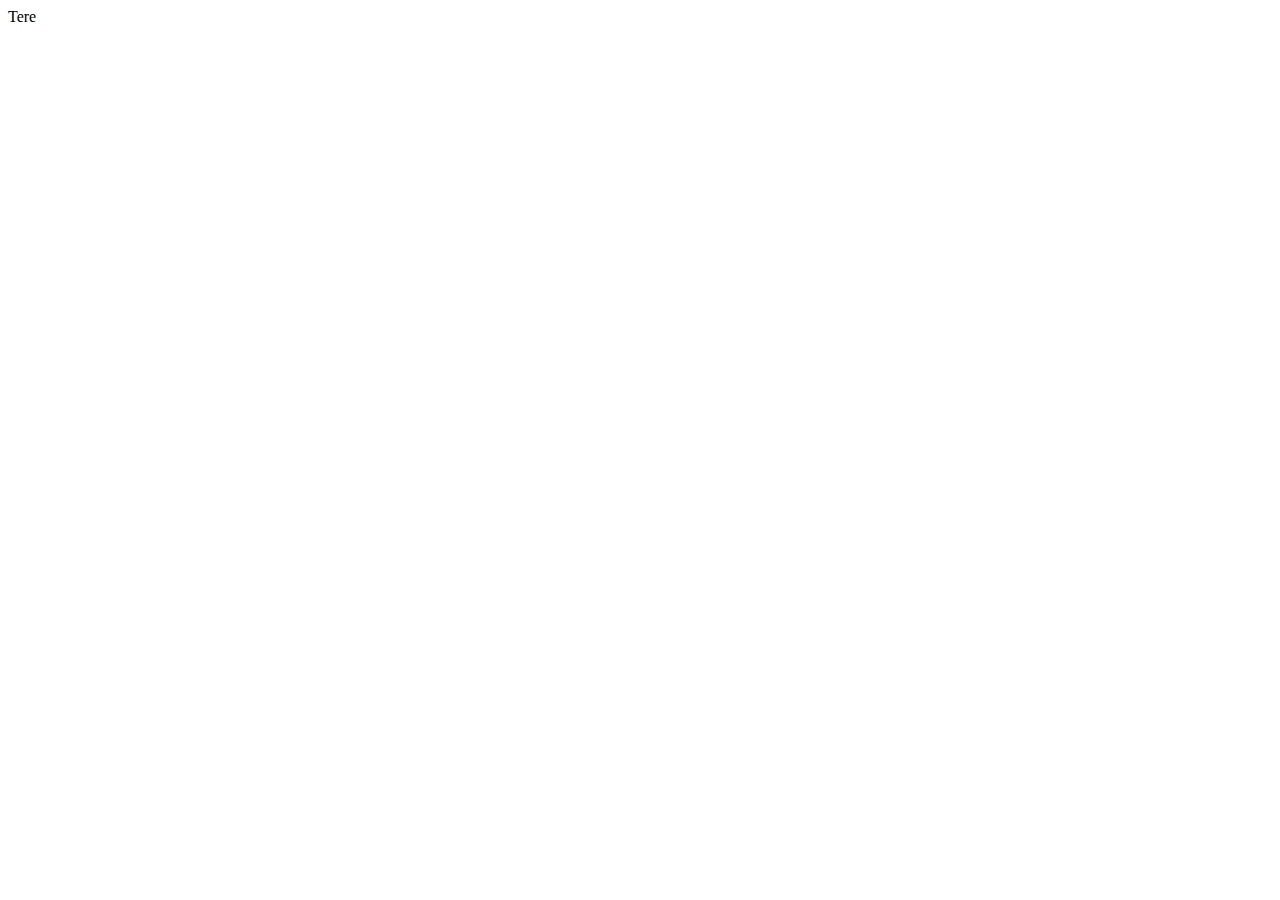
==== andmed.html @ 6b51a2dc "Add files via upload" ====
<!DOCTYPE html>
<html>
    <head>
        <meta charset="utf-8">
        <meta name="viewport" content="width=device-width, initial-scale=1.0">
        <title>Andmete sisestamine</title>
        <link rel="stylesheet" href="reset.css">
        <link rel="stylesheet" href="style.css">
    </head>
    <body>
        <!-- lisa andmete sisestuse osa (desktop-4)-->
        Tere
    </body>
</html>
---- style.css ----
@import url('https://fonts.googleapis.com/css2?family=Merriweather:wght@300&display=swap');

header img {
    float:left;
    width: 100px;
    height: 100px;
    padding: 20px 0 20px 20px;
}

header h1 {
    font-family: 'Merriweather', serif;
    font-size: 40px;
    letter-spacing: 3px;
    text-align: center;
    padding: 20px 0 20px 0;
}

.banner {
    align-content: center;
    width: 70%;
    height: 100%;
}

.title {
    text-align: center;
    font-family: 'Merriweather', serif;
    font-size: 20px;
    letter-spacing: 2px;
}

.card-body {
    align-content: center;
}

img {
    width: 200px;
    height: 200px;
    max-width: none;
}

.introduction {
    text-align: center;
    font-size: 20px;
    font-family: 'Merriweather', serif;
    padding: 20px 10% 20px 10%;
    text-align: left;
    letter-spacing: 1px;
}

.centered {
    position: absolute;
    top: 50%;
    left: 50%;
    transform: translate(-50%, -50%);
  }
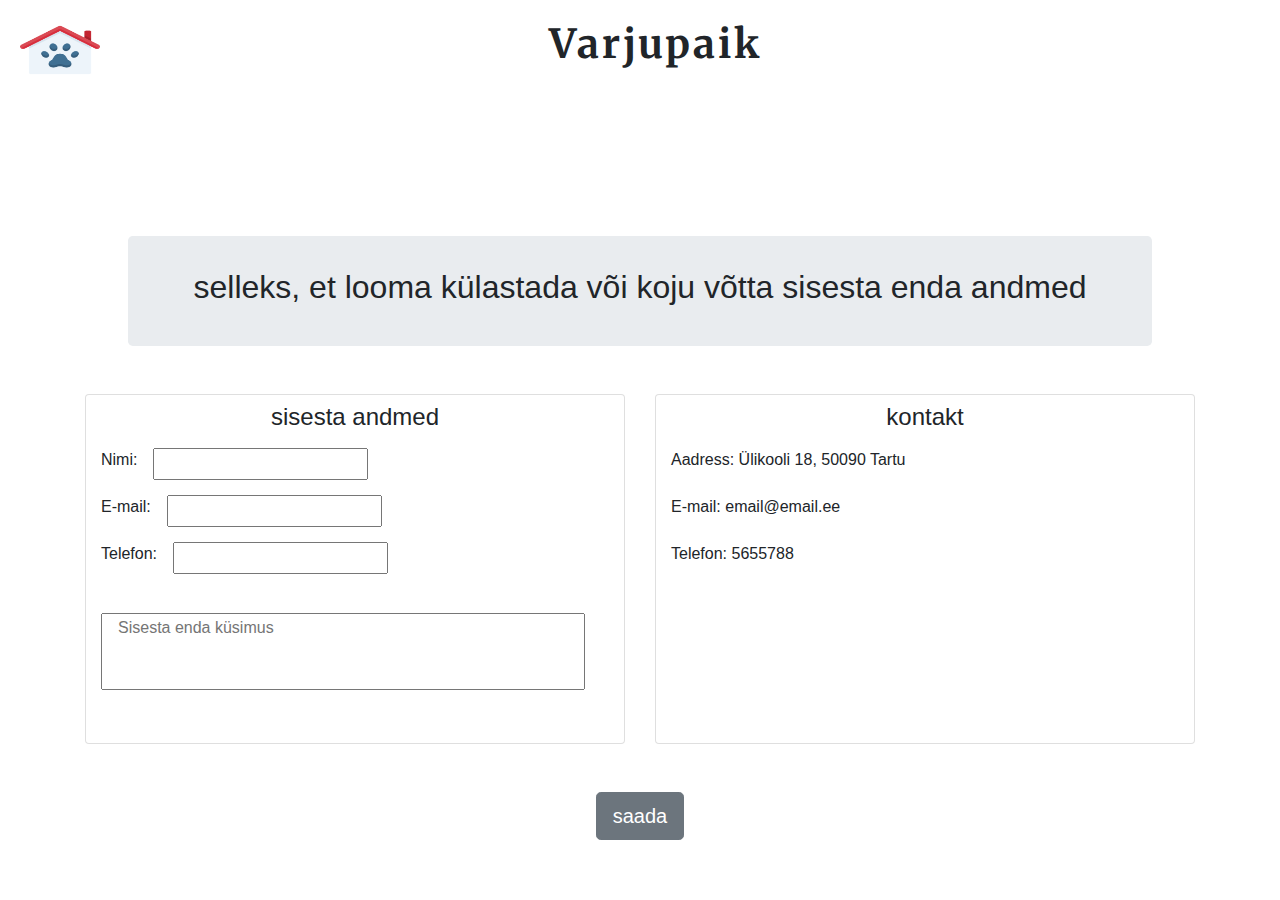
==== commit e7b3fe40: "pealeht, andmed, kinnitus, 2 pilti, css" ====
--- a/andmed.html
+++ b/andmed.html
@@ -4,11 +4,62 @@
         <meta charset="utf-8">
         <meta name="viewport" content="width=device-width, initial-scale=1.0">
         <title>Andmete sisestamine</title>
-        <link rel="stylesheet" href="reset.css">
+        <link rel="stylesheet" href="https://stackpath.bootstrapcdn.com/bootstrap/4.3.1/css/bootstrap.min.css" integrity="sha384-ggOyR0iXCbMQv3Xipma34MD+dH/1fQ784/j6cY/iJTQUOhcWr7x9JvoRxT2MZw1T" crossorigin="anonymous">
         <link rel="stylesheet" href="style.css">
     </head>
     <body>
-        <!-- lisa andmete sisestuse osa (desktop-4)-->
-        Tere
+        <body>
+            <header>
+                <div class="logo">
+                    <img src="img\logo.png"/>
+                </div>
+                <h1 class="kinnitus"><b>Varjupaik</b></h1>
+            </header>
+            <main>
+                <div class="jumbotron text-center custom-jumbotron">
+                    <h2 class="display-5">selleks, et looma külastada või koju võtta sisesta enda andmed</h2>
+                </div>
+                <div class="container">
+                    <div class="row">
+                        <div class="col pt-5">
+                            <div class="card">
+                                <h4 class="text-center pb-2 pt-2">sisesta andmed</h4>
+                                <div class="row andmed">
+                                    <label class="pr-3" for="name">Nimi: </label>
+                                    <input type="text" id="name" name="name">
+                                </div>
+                                <div class="row andmed">
+                                    <label class="pr-3" for="email">E-mail: </label>
+                                    <input type="text" id="email" name="email">
+                                </div>
+                                <div class="row andmed">
+                                    <label class="pr-3" for="telefon">Telefon: </label>
+                                    <input type="text" id="telefon" name="telefon">
+                                </div>
+                                <div class="row andmed pt-4">
+                                    <input class="inputküsimus pb-5"type="text" id="name" name="name" placeholder="Sisesta enda küsimus">
+                                </div> 
+                            </div>
+                        </div>
+                        <div class="col pt-5">
+                            <div class="card">
+                                <h4 class="text-center pb-2 pt-2">kontakt</h4> <!--aadress e-mail telefon-->
+                                <div class="row andmed">
+                                    <label class="pr-3" for="aadress">Aadress: Ülikooli 18, 50090 Tartu  </label>
+                                </div>
+                                <div class="row andmed">
+                                    <label class="pr-3" for="meil">E-mail: email@email.ee </label>
+                                </div>
+                                <div class="row andmed">
+                                    <label class="pr-3" for="nr">Telefon: 5655788 </label>
+                                </div>
+                            </div>
+                        </div>
+                    </div>
+                </div>
+                <div class="text-center pt-5">
+                    <a class="btn btn-secondary btn-lg text-center" href="kinnitus.html" role="button">saada</a>
+                </div>
+            </main>
     </body>
 </html>--- a/style.css
+++ b/style.css
@@ -12,7 +12,7 @@
     font-size: 40px;
     letter-spacing: 3px;
     text-align: center;
-    padding: 20px 0 20px 0;
+    padding: 20px 70px 20px 0;
 }
 
 .banner {
@@ -26,23 +26,28 @@
     font-family: 'Merriweather', serif;
     font-size: 20px;
     letter-spacing: 2px;
+    padding-bottom: 50px;
+    padding-top: 30px;
 }
 
 .card-body {
     align-content: center;
 }
 
-img {
-    width: 200px;
-    height: 200px;
-    max-width: none;
+.card-img-top {
+    width: 270px;
+    height: 270px;
+    max-width: 270px;
+    max-height: 270px;
+    min-width: 270px;
+    min-height: 270px;
 }
 
 .introduction {
     text-align: center;
     font-size: 20px;
     font-family: 'Merriweather', serif;
-    padding: 20px 10% 20px 10%;
+    padding: 100px 15% 20px 15%;
     text-align: left;
     letter-spacing: 1px;
 }
@@ -52,4 +57,74 @@
     top: 50%;
     left: 50%;
     transform: translate(-50%, -50%);
-  }+}
+
+.text, .text:visited {
+    font-size: 40px;
+    text-decoration: none;
+    color: rgb(255, 255, 255);
+    -webkit-text-stroke: 2px black;
+    font-weight: bold;
+}
+.text:visited {
+    font-size: 40px;
+    text-decoration: none;
+    color: rgb(255, 255, 255);
+    -webkit-text-stroke: 2px black;
+    font-weight: bold;
+}
+.text:hover {
+    text-decoration: none;
+    color:black;
+    -webkit-text-stroke: 2px white;
+}
+
+.banner {
+    display: flex;
+    justify-content: center;
+    align-items: center;
+}
+
+.banner img {
+    width: 80%;
+    padding: 40px 0 60px 250px;
+}
+
+.jumbotron {
+    padding-top: 2em;
+    padding-bottom: 2em;
+}
+
+.custom-jumbotron {
+    border: 30px;
+    width: 80%;
+    margin: 0 auto;
+}
+
+.button {
+    padding-top: 10em;
+    padding-bottom: 3em;
+}
+
+.kinnitus {
+    padding-bottom: 4em;
+}
+
+.finalbanner{
+    width:100%;
+    text-align: center;
+}
+
+.inputküsimus{
+    width: 90%;
+    padding-left: 15px;
+}
+
+.andmed {
+    padding-left: 30px;
+    padding-bottom: 15px;
+}
+
+.card {
+    height: 350px;
+}